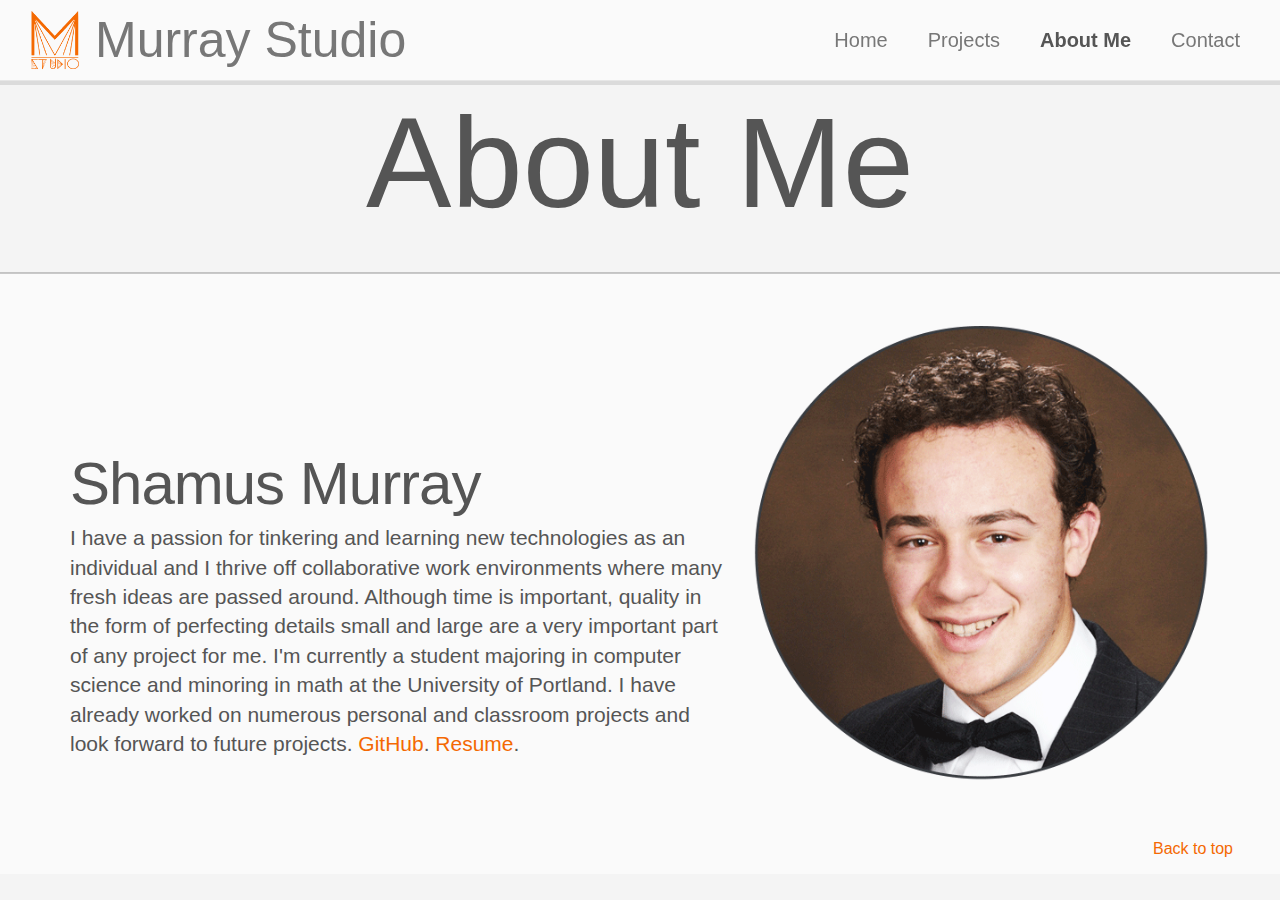
==== about.html @ 458ed81b "Moving exisitng repo to a GitHub pages repo for web hosting." ====
<!DOCTYPE html>
<html lang="en">

<head>
    <meta charset="utf-8">
    <meta http-equiv="X-UA-Compatible" content="IE=edge">
    <meta name="viewport" content="width=device-width, initial-scale=1">
    <title>Murray Studio</title>
    <meta name="description" content="Projects Page for Murray Studio">
    <link rel="icon" href="http://i.imgur.com/5ZNOCCD.png">

    <!-- Bootstrap -->
    <link href="css/bootstrap.min.css" rel="stylesheet">
    <link rel="stylesheet" href="css/animations.css">
    <link rel="stylesheet" href="about.css">
</head>

<body>

    <!-- Fixed navbar -->
    <nav class="navbar navbar-default navbar-fixed-top">
        <div id="nav" class="container">
            <div class="navbar-header">
                <button type="button" class="navbar-toggle collapsed" data-toggle="collapse" data-target="#navbar" aria-expanded="false" aria-controls="navbar">
                    <span class="sr-only">Toggle navigation</span>
                    <span class="icon-bar"></span>
                    <span class="icon-bar"></span>
                    <span class="icon-bar"></span>
                </button>
                <div class="header-container">
                    <a class="navbar-brand" href="#">Murray Studio</a>
                    <img class="logo" src="images/logo.png" alt="Logo" height="60" width="60">
                </div>
            </div>
            <!-- responsive nav bar collaspe -->
            <div id="navbar" class="navbar-collapse collapse">
                <ul id="link-container" class="nav navbar-nav navbar-right">
                    <li><a href="index.html">Home</a>
                    </li>
                    <li><a href="projects.html">Projects</a>
                    </li>
                    <li class="active"><a href="about.html">About Me</a>
                    </li>
                    <li><a href="contact.html">Contact</a>
                    </li>
                </ul>
            </div>
        </div>
    </nav>

    <section id="title">
        <div id="title-container" class="container marketing">
            <h1>About Me</h1>
        </div>
    </section>

    <section id="row-1">

        <!-- START THE FEATURETTES -->

        <!-- Wrap the rest of the page in another container to center all the content. -->
        <div class="container marketing">


            <div id="first-row" class="row featurette">
                <div class="col-md-7">
                    <a class="featurette-heading" href="https://github.com/shamu11/Story-Studio-Pro">Shamus Murray</a>
                    <p class="lead">I have a passion for tinkering and learning new technologies as an individual and I thrive off collaborative work environments where many fresh ideas are passed around. Although time is important, quality in the form of perfecting details small and large are a very important part of any project for me. I'm currently a student majoring in computer science and minoring in math at the University of Portland. I have already worked on numerous personal and classroom projects and look forward to future projects. <a href="https://github.com/shamu11" id="gallery-button-story-studio">GitHub</a>. <a href="https://docs.google.com/document/d/1M94j6Iph8JdWUW4YG8Iljy0cGrFSrN8smd1T7LzxVuU/edit?usp=sharing" id="youtube-video-story-studio">Resume</a>.
                    </p>
                </div>
                <div class="col-md-5">
                    <div id="effect-1" class="effects clearfix">
                        <div id="first" class="image">
                            <div class="tossing">
                                <img class="featurette-image img-responsive center-block" src="images/shamuslogo.png" alt="Generic placeholder image">
                                <div class="overlay">
                                    <a href="https://docs.google.com/document/d/1M94j6Iph8JdWUW4YG8Iljy0cGrFSrN8smd1T7LzxVuU/edit?usp=sharing" class="expand">Resume</a>
                                    <a class="close-overlay hidden">x</a>
                                </div>
                            </div>
                        </div>
                    </div>
                </div>
            </div>
        </div>

    </section>

    <!-- /END THE FEATURETTES -->

    <!-- FOOTER -->
    <footer class="footer">
        <div class="container">
            <p class="pull-right"><a href="#">Back to top</a>
            </p>
        </div>
    </footer>

    <script src="https://ajax.googleapis.com/ajax/libs/jquery/1.11.2/jquery.min.js"></script>
    <script src="js/bootstrap.min.js"></script>
    <script src="about.js"></script>
</body>


</html>
---- css/animations.css ----
/*
==============================================
CSS3 ANIMATION CHEAT SHEET
==============================================

Made by Justin Aguilar

www.justinaguilar.com/animations/

Questions, comments, concerns, love letters:
justin@justinaguilar.com
==============================================
*/
/*
==============================================
slideDown
==============================================
*/

.slideDown {
    animation-name: slideDown;
    -webkit-animation-name: slideDown;
    animation-duration: 1s;
    -webkit-animation-duration: 1s;
    animation-timing-function: ease;
    -webkit-animation-timing-function: ease;
    visibility: visible !important;
}

@keyframes slideDown {
    0% {
        transform: translateY(-100%);
    }
    50% {
        transform: translateY(8%);
    }
    65% {
        transform: translateY(-4%);
    }
    80% {
        transform: translateY(4%);
    }
    95% {
        transform: translateY(-2%);
    }
    100% {
        transform: translateY(0%);
    }
}

@-webkit-keyframes slideDown {
    0% {
        -webkit-transform: translateY(-100%);
    }
    50% {
        -webkit-transform: translateY(8%);
    }
    65% {
        -webkit-transform: translateY(-4%);
    }
    80% {
        -webkit-transform: translateY(4%);
    }
    95% {
        -webkit-transform: translateY(-2%);
    }
    100% {
        -webkit-transform: translateY(0%);
    }
}
/* Slide Down Exit Animation
-------------------------------------------------- */

.slideDownEdit {
    animation-name: slideDown;
    -webkit-animation-name: slideDown;
    animation-duration: 1s;
    -webkit-animation-duration: 1s;
    animation-timing-function: ease;
    -webkit-animation-timing-function: ease;
    visibility: hidden !important;
}

@keyframes slideDown {
    0% {
        transform: translateY(-100%);
    }
    50% {
        transform: translateY(8%);
    }
    65% {
        transform: translateY(-4%);
    }
    80% {
        transform: translateY(4%);
    }
    95% {
        transform: translateY(-2%);
    }
    100% {
        transform: translateY(0%);
    }
}

@-webkit-keyframes slideDown {
    0% {
        -webkit-transform: translateY(0%);
    }
    100% {
        -webkit-transform: translateY(500%);
        visibility: hidden;
    }
}
/*
==============================================
slideUp
==============================================
*/

.slideUp {
    animation-name: slideUp;
    -webkit-animation-name: slideUp;
    animation-duration: 1s;
    -webkit-animation-duration: 1s;
    animation-timing-function: ease;
    -webkit-animation-timing-function: ease;
    visibility: visible !important;
}

@keyframes slideUp {
    0% {
        transform: translateY(100%);
    }
    50% {
        transform: translateY(-8%);
    }
    65% {
        transform: translateY(4%);
    }
    80% {
        transform: translateY(-4%);
    }
    95% {
        transform: translateY(2%);
    }
    100% {
        transform: translateY(0%);
    }
}

@-webkit-keyframes slideUp {
    0% {
        -webkit-transform: translateY(100%);
    }
    50% {
        -webkit-transform: translateY(-8%);
    }
    65% {
        -webkit-transform: translateY(4%);
    }
    80% {
        -webkit-transform: translateY(-4%);
    }
    95% {
        -webkit-transform: translateY(2%);
    }
    100% {
        -webkit-transform: translateY(0%);
    }
}
/*
==============================================
slideUp2
==============================================
*/

.slideUp2 {
    animation-name: slideUp2;
    -webkit-animation-name: slideUp2;
    animation-duration: 1s;
    -webkit-animation-duration: 1s;
    animation-timing-function: ease;
    -webkit-animation-timing-function: ease;
    visibility: visible !important;
}

@keyframes slideUp2 {
    0% {
        transform: translateY(100%);
    }
    50% {
        transform: translateY(-8%);
    }
    65% {
        transform: translateY(4%);
    }
    80% {
        transform: translateY(-4%);
    }
    95% {
        transform: translateY(2%);
    }
    100% {
        transform: translateY(0%);
    }
}

@-webkit-keyframes slideUp2 {
    0% {
        -webkit-transform: translateY(100%);
    }
    50% {
        -webkit-transform: translateY(-8%);
    }
    65% {
        -webkit-transform: translateY(4%);
    }
    80% {
        -webkit-transform: translateY(-4%);
    }
    95% {
        -webkit-transform: translateY(2%);
    }
    100% {
        -webkit-transform: translateY(0%);
    }
}
/*
==============================================
slideLeft
==============================================
*/

.slideLeft {
    animation-name: slideLeft;
    -webkit-animation-name: slideLeft;
    animation-duration: 1s;
    -webkit-animation-duration: 1s;
    animation-timing-function: ease-in-out;
    -webkit-animation-timing-function: ease-in-out;
    visibility: visible !important;
}

@keyframes slideLeft {
    0% {
        transform: translateX(150%);
    }
    50% {
        transform: translateX(-8%);
    }
    65% {
        transform: translateX(4%);
    }
    80% {
        transform: translateX(-4%);
    }
    95% {
        transform: translateX(2%);
    }
    100% {
        transform: translateX(0%);
    }
}

@-webkit-keyframes slideLeft {
    0% {
        -webkit-transform: translateX(150%);
    }
    50% {
        -webkit-transform: translateX(-8%);
    }
    65% {
        -webkit-transform: translateX(4%);
    }
    80% {
        -webkit-transform: translateX(-4%);
    }
    95% {
        -webkit-transform: translateX(2%);
    }
    100% {
        -webkit-transform: translateX(0%);
    }
}
/*
==============================================
slideRight
==============================================
*/

.slideRight {
    animation-name: slideRight;
    -webkit-animation-name: slideRight;
    animation-duration: 1s;
    -webkit-animation-duration: 1s;
    animation-timing-function: ease-in-out;
    -webkit-animation-timing-function: ease-in-out;
    visibility: visible !important;
}

@keyframes slideRight {
    0% {
        transform: translateX(-150%);
    }
    50% {
        transform: translateX(8%);
    }
    65% {
        transform: translateX(-4%);
    }
    80% {
        transform: translateX(4%);
    }
    95% {
        transform: translateX(-2%);
    }
    100% {
        transform: translateX(0%);
    }
}

@-webkit-keyframes slideRight {
    0% {
        -webkit-transform: translateX(-150%);
    }
    50% {
        -webkit-transform: translateX(8%);
    }
    65% {
        -webkit-transform: translateX(-4%);
    }
    80% {
        -webkit-transform: translateX(4%);
    }
    95% {
        -webkit-transform: translateX(-2%);
    }
    100% {
        -webkit-transform: translateX(0%);
    }
}
/*
==============================================
slideExpandUp
==============================================
*/

.slideExpandUp {
    animation-name: slideExpandUp;
    -webkit-animation-name: slideExpandUp;
    animation-duration: 1.6s;
    -webkit-animation-duration: 1.6s;
    animation-timing-function: ease-out;
    -webkit-animation-timing-function: ease -out;
    visibility: visible !important;
}

@keyframes slideExpandUp {
    0% {
        transform: translateY(100%) scaleX(0.5);
    }
    30% {
        transform: translateY(-8%) scaleX(0.5);
    }
    40% {
        transform: translateY(2%) scaleX(0.5);
    }
    50% {
        transform: translateY(0%) scaleX(1.1);
    }
    60% {
        transform: translateY(0%) scaleX(0.9);
    }
    70% {
        transform: translateY(0%) scaleX(1.05);
    }
    80% {
        transform: translateY(0%) scaleX(0.95);
    }
    90% {
        transform: translateY(0%) scaleX(1.02);
    }
    100% {
        transform: translateY(0%) scaleX(1);
    }
}

@-webkit-keyframes slideExpandUp {
    0% {
        -webkit-transform: translateY(100%) scaleX(0.5);
    }
    30% {
        -webkit-transform: translateY(-8%) scaleX(0.5);
    }
    40% {
        -webkit-transform: translateY(2%) scaleX(0.5);
    }
    50% {
        -webkit-transform: translateY(0%) scaleX(1.1);
    }
    60% {
        -webkit-transform: translateY(0%) scaleX(0.9);
    }
    70% {
        -webkit-transform: translateY(0%) scaleX(1.05);
    }
    80% {
        -webkit-transform: translateY(0%) scaleX(0.95);
    }
    90% {
        -webkit-transform: translateY(0%) scaleX(1.02);
    }
    100% {
        -webkit-transform: translateY(0%) scaleX(1);
    }
}
/*
==============================================
expandUp
==============================================
*/

.expandUp {
    animation-name: expandUp;
    -webkit-animation-name: expandUp;
    animation-duration: 0.7s;
    -webkit-animation-duration: 0.7s;
    animation-timing-function: ease;
    -webkit-animation-timing-function: ease;
    visibility: visible !important;
}

@keyframes expandUp {
    0% {
        transform: translateY(100%) scale(0.6) scaleY(0.5);
    }
    60% {
        transform: translateY(-7%) scaleY(1.12);
    }
    75% {
        transform: translateY(3%);
    }
    100% {
        transform: translateY(0%) scale(1) scaleY(1);
    }
}

@-webkit-keyframes expandUp {
    0% {
        -webkit-transform: translateY(100%) scale(0.6) scaleY(0.5);
    }
    60% {
        -webkit-transform: translateY(-7%) scaleY(1.12);
    }
    75% {
        -webkit-transform: translateY(3%);
    }
    100% {
        -webkit-transform: translateY(0%) scale(1) scaleY(1);
    }
}
/*
==============================================
fadeIn
==============================================
*/

.fadeIn {
    animation-name: fadeIn;
    -webkit-animation-name: fadeIn;
    animation-duration: 1.5s;
    -webkit-animation-duration: 1.5s;
    animation-timing-function: ease-in-out;
    -webkit-animation-timing-function: ease-in-out;
    visibility: visible !important;
}

@keyframes fadeIn {
    0% {
        transform: scale(0);
        opacity: 0.0;
    }
    60% {
        transform: scale(1.1);
    }
    80% {
        transform: scale(0.9);
        opacity: 1;
    }
    100% {
        transform: scale(1);
        opacity: 1;
    }
}

@-webkit-keyframes fadeIn {
    0% {
        -webkit-transform: scale(0);
        opacity: 0.0;
    }
    60% {
        -webkit-transform: scale(1.1);
    }
    80% {
        -webkit-transform: scale(0.9);
        opacity: 1;
    }
    100% {
        -webkit-transform: scale(1);
        opacity: 1;
    }
}
/*
==============================================
expandOpen
==============================================
*/

.expandOpen {
    animation-name: expandOpen;
    -webkit-animation-name: expandOpen;
    animation-duration: 1.2s;
    -webkit-animation-duration: 1.2s;
    animation-timing-function: ease-out;
    -webkit-animation-timing-function: ease-out;
    visibility: visible !important;
}

@keyframes expandOpen {
    0% {
        transform: scale(1.8);
    }
    50% {
        transform: scale(0.95);
    }
    80% {
        transform: scale(1.05);
    }
    90% {
        transform: scale(0.98);
    }
    100% {
        transform: scale(1);
    }
}

@-webkit-keyframes expandOpen {
    0% {
        -webkit-transform: scale(1.8);
    }
    50% {
        -webkit-transform: scale(0.95);
    }
    80% {
        -webkit-transform: scale(1.05);
    }
    90% {
        -webkit-transform: scale(0.98);
    }
    100% {
        -webkit-transform: scale(1);
    }
}
/*
==============================================
expandOpenEdit
==============================================
*/

.expandOpenEdit {
    animation-name: expandOpenEdit;
    -webkit-animation-name: expandOpenEdit;
    animation-duration: 1.0s;
    -webkit-animation-duration: 1.0s;
    animation-timing-function: ease-out;
    -webkit-animation-timing-function: ease-out;
    visibility: visible !important;
}

@keyframes expandOpenEdit {
    0% {
        transform: scale(1.4);
        opacity: .1;
    }
    100% {
        transform: scale(1);
        opacity: 1;
    }
}

@-webkit-keyframes expandOpenEdit {
    0% {
        -webkit-transform: scale(1.5);
        opacity: .1;
    }
    100% {
        -webkit-transform: scale(1);
        opacity: 1;
    }
}
/*
==============================================
bigEntrance
==============================================
*/

.bigEntrance {
    animation-name: bigEntrance;
    -webkit-animation-name: bigEntrance;
    animation-duration: 1.6s;
    -webkit-animation-duration: 1.6s;
    animation-timing-function: ease-out;
    -webkit-animation-timing-function: ease-out;
    visibility: visible !important;
}

@keyframes bigEntrance {
    0% {
        transform: scale(0.3) rotate(6deg) translateX(-30%) translateY(30%);
        opacity: 0.2;
    }
    30% {
        transform: scale(1.03) rotate(-2deg) translateX(2%) translateY(-2%);
        opacity: 1;
    }
    45% {
        transform: scale(0.98) rotate(1deg) translateX(0%) translateY(0%);
        opacity: 1;
    }
    60% {
        transform: scale(1.01) rotate(-1deg) translateX(0%) translateY(0%);
        opacity: 1;
    }
    75% {
        transform: scale(0.99) rotate(1deg) translateX(0%) translateY(0%);
        opacity: 1;
    }
    90% {
        transform: scale(1.01) rotate(0deg) translateX(0%) translateY(0%);
        opacity: 1;
    }
    100% {
        transform: scale(1) rotate(0deg) translateX(0%) translateY(0%);
        opacity: 1;
    }
}

@-webkit-keyframes bigEntrance {
    0% {
        -webkit-transform: scale(0.3) rotate(6deg) translateX(-30%) translateY(30%);
        opacity: 0.2;
    }
    30% {
        -webkit-transform: scale(1.03) rotate(-2deg) translateX(2%) translateY(-2%);
        opacity: 1;
    }
    45% {
        -webkit-transform: scale(0.98) rotate(1deg) translateX(0%) translateY(0%);
        opacity: 1;
    }
    60% {
        -webkit-transform: scale(1.01) rotate(-1deg) translateX(0%) translateY(0%);
        opacity: 1;
    }
    75% {
        -webkit-transform: scale(0.99) rotate(1deg) translateX(0%) translateY(0%);
        opacity: 1;
    }
    90% {
        -webkit-transform: scale(1.01) rotate(0deg) translateX(0%) translateY(0%);
        opacity: 1;
    }
    100% {
        -webkit-transform: scale(1) rotate(0deg) translateX(0%) translateY(0%);
        opacity: 1;
    }
}
/*
==============================================
hatch
==============================================
*/

.hatch {
    animation-name: hatch;
    -webkit-animation-name: hatch;
    animation-duration: 2s;
    -webkit-animation-duration: 2s;
    animation-timing-function: ease-in-out;
    -webkit-animation-timing-function: ease-in-out;
    transform-origin: 50% 100%;
    -ms-transform-origin: 50% 100%;
    -webkit-transform-origin: 50% 100%;
    visibility: visible !important;
}

@keyframes hatch {
    0% {
        transform: rotate(0deg) scaleY(0.6);
    }
    20% {
        transform: rotate(-2deg) scaleY(1.05);
    }
    35% {
        transform: rotate(2deg) scaleY(1);
    }
    50% {
        transform: rotate(-2deg);
    }
    65% {
        transform: rotate(1deg);
    }
    80% {
        transform: rotate(-1deg);
    }
    100% {
        transform: rotate(0deg);
    }
}

@-webkit-keyframes hatch {
    0% {
        -webkit-transform: rotate(0deg) scaleY(0.6);
    }
    20% {
        -webkit-transform: rotate(-2deg) scaleY(1.05);
    }
    35% {
        -webkit-transform: rotate(2deg) scaleY(1);
    }
    50% {
        -webkit-transform: rotate(-2deg);
    }
    65% {
        -webkit-transform: rotate(1deg);
    }
    80% {
        -webkit-transform: rotate(-1deg);
    }
    100% {
        -webkit-transform: rotate(0deg);
    }
}
/*
==============================================
bounce
==============================================
*/

.bounce {
    animation-name: bounce;
    -webkit-animation-name: bounce;
    animation-duration: 1.6s;
    -webkit-animation-duration: 1.6s;
    animation-timing-function: ease;
    -webkit-animation-timing-function: ease;
    transform-origin: 50% 100%;
    -ms-transform-origin: 50% 100%;
    -webkit-transform-origin: 50% 100%;
}

@keyframes bounce {
    0% {
        transform: translateY(0%) scaleY(0.6);
    }
    60% {
        transform: translateY(-100%) scaleY(1.1);
    }
    70% {
        transform: translateY(0%) scaleY(0.95) scaleX(1.05);
    }
    80% {
        transform: translateY(0%) scaleY(1.05) scaleX(1);
    }
    90% {
        transform: translateY(0%) scaleY(0.95) scaleX(1);
    }
    100% {
        transform: translateY(0%) scaleY(1) scaleX(1);
    }
}

@-webkit-keyframes bounce {
    0% {
        -webkit-transform: translateY(0%) scaleY(0.6);
    }
    60% {
        -webkit-transform: translateY(-100%) scaleY(1.1);
    }
    70% {
        -webkit-transform: translateY(0%) scaleY(0.95) scaleX(1.05);
    }
    80% {
        -webkit-transform: translateY(0%) scaleY(1.05) scaleX(1);
    }
    90% {
        -webkit-transform: translateY(0%) scaleY(0.95) scaleX(1);
    }
    100% {
        -webkit-transform: translateY(0%) scaleY(1) scaleX(1);
    }
}
/*
==============================================
pulse
==============================================
*/

.pulse {
    animation-name: pulse;
    -webkit-animation-name: pulse;
    animation-duration: 1.5s;
    -webkit-animation-duration: 1.5s;
    animation-iteration-count: infinite;
    -webkit-animation-iteration-count: infinite;
}

@keyframes pulse {
    0% {
        transform: scale(0.9);
        opacity: 0.7;
    }
    50% {
        transform: scale(1);
        opacity: 1;
    }
    100% {
        transform: scale(0.9);
        opacity: 0.7;
    }
}

@-webkit-keyframes pulse {
    0% {
        -webkit-transform: scale(0.95);
        opacity: 0.7;
    }
    50% {
        -webkit-transform: scale(1);
        opacity: 1;
    }
    100% {
        -webkit-transform: scale(0.95);
        opacity: 0.7;
    }
}
/*
==============================================
floating
==============================================
*/

.floating {
    animation-name: floating;
    -webkit-animation-name: floating;
    animation-duration: 1.5s;
    -webkit-animation-duration: 1.5s;
    animation-iteration-count: infinite;
    -webkit-animation-iteration-count: infinite;
}

@keyframes floating {
    0% {
        transform: translateY(0%);
    }
    50% {
        transform: translateY(8%);
    }
    100% {
        transform: translateY(0%);
    }
}

@-webkit-keyframes floating {
    0% {
        -webkit-transform: translateY(0%);
    }
    50% {
        -webkit-transform: translateY(8%);
    }
    100% {
        -webkit-transform: translateY(0%);
    }
}
/*
==============================================
tossing
==============================================
*/

.tossing {
    animation-name: tossing;
    -webkit-animation-name: tossing;
    animation-duration: 2.5s;
    -webkit-animation-duration: 2.5s;
    animation-iteration-count: infinite;
    -webkit-animation-iteration-count: infinite;
}

@keyframes tossing {
    0% {
        transform: rotate(-2deg);
    }
    50% {
        transform: rotate(2deg);
    }
    100% {
        transform: rotate(-2deg);
    }
}

@-webkit-keyframes tossing {
    0% {
        -webkit-transform: rotate(-2deg);
    }
    50% {
        -webkit-transform: rotate(2deg);
    }
    100% {
        -webkit-transform: rotate(-2deg);
    }
}
/*
==============================================
pullUp
==============================================
*/

.pullUp {
    animation-name: pullUp;
    -webkit-animation-name: pullUp;
    animation-duration: 1.1s;
    -webkit-animation-duration: 1.1s;
    animation-timing-function: ease-out;
    -webkit-animation-timing-function: ease-out;
    transform-origin: 50% 100%;
    -ms-transform-origin: 50% 100%;
    -webkit-transform-origin: 50% 100%;
}

@keyframes pullUp {
    0% {
        transform: scaleY(0.1);
    }
    40% {
        transform: scaleY(1.02);
    }
    60% {
        transform: scaleY(0.98);
    }
    80% {
        transform: scaleY(1.01);
    }
    100% {
        transform: scaleY(0.98);
    }
    80% {
        transform: scaleY(1.01);
    }
    100% {
        transform: scaleY(1);
    }
}

@-webkit-keyframes pullUp {
    0% {
        -webkit-transform: scaleY(0.1);
    }
    40% {
        -webkit-transform: scaleY(1.02);
    }
    60% {
        -webkit-transform: scaleY(0.98);
    }
    80% {
        -webkit-transform: scaleY(1.01);
    }
    100% {
        -webkit-transform: scaleY(0.98);
    }
    80% {
        -webkit-transform: scaleY(1.01);
    }
    100% {
        -webkit-transform: scaleY(1);
    }
}
/*
==============================================
pullDown
==============================================
*/

.pullDown {
    animation-name: pullDown;
    -webkit-animation-name: pullDown;
    animation-duration: 1.1s;
    -webkit-animation-duration: 1.1s;
    animation-timing-function: ease-out;
    -webkit-animation-timing-function: ease-out;
    transform-origin: 50% 0%;
    -ms-transform-origin: 50% 0%;
    -webkit-transform-origin: 50% 0%;
}

@keyframes pullDown {
    0% {
        transform: scaleY(0.1);
    }
    40% {
        transform: scaleY(1.02);
    }
    60% {
        transform: scaleY(0.98);
    }
    80% {
        transform: scaleY(1.01);
    }
    100% {
        transform: scaleY(0.98);
    }
    80% {
        transform: scaleY(1.01);
    }
    100% {
        transform: scaleY(1);
    }
}

@-webkit-keyframes pullDown {
    0% {
        -webkit-transform: scaleY(0.1);
    }
    40% {
        -webkit-transform: scaleY(1.02);
    }
    60% {
        -webkit-transform: scaleY(0.98);
    }
    80% {
        -webkit-transform: scaleY(1.01);
    }
    100% {
        -webkit-transform: scaleY(0.98);
    }
    80% {
        -webkit-transform: scaleY(1.01);
    }
    100% {
        -webkit-transform: scaleY(1);
    }
}
/*
==============================================
stretchLeft
==============================================
*/

.stretchLeft {
    animation-name: stretchLeft;
    -webkit-animation-name: stretchLeft;
    animation-duration: 1.5s;
    -webkit-animation-duration: 1.5s;
    animation-timing-function: ease-out;
    -webkit-animation-timing-function: ease-out;
    transform-origin: 100% 0%;
    -ms-transform-origin: 100% 0%;
    -webkit-transform-origin: 100% 0%;
}

@keyframes stretchLeft {
    0% {
        transform: scaleX(0.3);
    }
    40% {
        transform: scaleX(1.02);
    }
    60% {
        transform: scaleX(0.98);
    }
    80% {
        transform: scaleX(1.01);
    }
    100% {
        transform: scaleX(0.98);
    }
    80% {
        transform: scaleX(1.01);
    }
    100% {
        transform: scaleX(1);
    }
}

@-webkit-keyframes stretchLeft {
    0% {
        -webkit-transform: scaleX(0.3);
    }
    40% {
        -webkit-transform: scaleX(1.02);
    }
    60% {
        -webkit-transform: scaleX(0.98);
    }
    80% {
        -webkit-transform: scaleX(1.01);
    }
    100% {
        -webkit-transform: scaleX(0.98);
    }
    80% {
        -webkit-transform: scaleX(1.01);
    }
    100% {
        -webkit-transform: scaleX(1);
    }
}
/*
==============================================
stretchRight
==============================================
*/

.stretchRight {
    animation-name: stretchRight;
    -webkit-animation-name: stretchRight;
    animation-duration: 1.5s;
    -webkit-animation-duration: 1.5s;
    animation-timing-function: ease-out;
    -webkit-animation-timing-function: ease-out;
    transform-origin: 0% 0%;
    -ms-transform-origin: 0% 0%;
    -webkit-transform-origin: 0% 0%;
}

@keyframes stretchRight {
    0% {
        transform: scaleX(0.3);
    }
    40% {
        transform: scaleX(1.02);
    }
    60% {
        transform: scaleX(0.98);
    }
    80% {
        transform: scaleX(1.01);
    }
    100% {
        transform: scaleX(0.98);
    }
    80% {
        transform: scaleX(1.01);
    }
    100% {
        transform: scaleX(1);
    }
}

@-webkit-keyframes stretchRight {
    0% {
        -webkit-transform: scaleX(0.3);
    }
    40% {
        -webkit-transform: scaleX(1.02);
    }
    60% {
        -webkit-transform: scaleX(0.98);
    }
    80% {
        -webkit-transform: scaleX(1.01);
    }
    100% {
        -webkit-transform: scaleX(0.98);
    }
    80% {
        -webkit-transform: scaleX(1.01);
    }
    100% {
        -webkit-transform: scaleX(1);
    }
}
---- about.css ----
body {
    background-color: #F4F4F4;
    font-family: 'Source Sans Pro', sans-serif;
    line-height: 30px;
    color: #555555;
    font-weight: 200;
    height: 100%;
}

.navbar {
    box-shadow: 0px 4px rgba(0, 0, 0, 0.1);
    background-color: #FAFAFA;
}

#nav.container {
    width: 100%;
}

#navbar a {
    font-size: 20px;
    margin-left: 10px;
    font-family: 'NovecentowideLightBold', 'Source Sans Pro', sans-serif;
}

#link-container {
    margin-right: 10px;
    margin-bottom: 10px;
    margin-top: 15px;
}

.navbar-brand {
    font-size: 50px;
    margin-bottom: 10px;
    margin-top: 15px;
    margin-right: 10px;
    font-family: 'NovecentowideLightBold', 'Source Sans Pro', sans-serif;
    float: right;
}

.logo {
    float: right;
    margin-bottom: 10px;
    margin-top: 10px;
    margin-left: 10px;
    margin-right: 10px;
}

.header-container {
    float: left;
}

button.navbar-toggle.collapsed {
    margin-bottom: 10px;
    margin-top: 25px;
}

button.navbar-toggle {
    margin-bottom: 10px;
    margin-top: 25px;
}

#navbar li.active a {
    background-color: transparent;
    font-weight: 600;
}

.navbar-default .navbar-brand:hover {
    color: #f46902 !important;
    -webkit-transition: color 0.2s ease;
    -moz-transition: color 0.2s ease;
    -ms-transition: color 0.2s ease;
    -o-transition: color 0.2s ease;
    transition: color 0.2s ease;
}

#navbar a:hover {
    color: #f46902 !important;
    -webkit-transition: color 0.2s ease;
    -moz-transition: color 0.2s ease;
    -ms-transition: color 0.2s ease;
    -o-transition: color 0.2s ease;
    transition: color 0.2s ease;
}
/* Title
-------------------------------------------------- */

#title {
    margin-top: 80px;
    text-align: center;
    height: auto;
    padding-bottom: 3%;
    padding-top: 1%;
    border-bottom: 1px solid rgba(0, 0, 0, .2);
    visibility: hidden;
}

#title h1 {
    display: inline;
    width: auto;
    height: 100%;
    font-size: 10vw;
    font-family: 'Source Sans Pro', sans-serif;
    font-weight: 300;
}

#title-container.container.marketing {
    height: auto;
}
/* Footer
-------------------------------------------------- */

.footer {
    background-color: #F4F4F4;
    bottom: 0;
    width: 100%;
    /* Set the fixed height of the footer here */
    
    height: auto;
}

.footer .container {
    width: 95%;
    height: auto;
}

.footer a {
    color: #f46902;
    font-size: 16px;
}

.footer .pull-right {
    color: #f46902;
    font-size: 16px;
    right: 5%;
}
/* Footer
-------------------------------------------------- */

.footer {
    background-color: #FAFAFA;
    bottom: 0;
    width: 100%;
    /* Set the fixed height of the footer here */
    
    height: auto;
}

.footer .container {
    width: 95%;
    height: auto;
}

.footer a {
    color: #f46902;
    font-size: 16px;
}

.footer .pull-right {
    color: #f46902;
    font-size: 16px;
    right: 5%;
}
/* Featurettes
------------------------- */

#row-1 {
    background-color: #FAFAFA;
    padding-bottom: 4%;
    padding-top: 4%;
    border-top: 1px solid rgba(0, 0, 0, .2);
}

.lead a {
    color: #f46902;
}

.lead a:visited {
    color: #f46902;
}

.effects .image {
    position: relative;
    width: 100%;
    overflow: hidden;
    visibility: hidden;
}

.effects {
    max-width: 500px;
    width: 100%;
    margin: auto;
}

.effects .image img {
    margin: 0;
    padding: 0;
    max-width: 100%;
    height: auto;
    width: auto;
}
/* ============================================================
  EFFECT 5 - ICON BORDER ANIMATE
============================================================ */

.overlay {
    top: 0;
    bottom: 0;
    left: 0;
    right: 0;
    opacity: 0;
}

.overlay a.expand {
    top: 0;
    bottom: 0;
    left: 0;
    right: 0;
    margin: auto;
    width: 100%;
    height: 100%;
    -webkit-border-radius: 500px;
    -moz-border-radius: 500px;
    -ms-border-radius: 500px;
    -o-border-radius: 500px;
    border-radius: 500px;
    -webkit-transition: all 0.5s;
    -moz-transition: all 0.5s;
    -o-transition: all 0.5s;
    transition: all 0.5s;
}

#effect-1 .overlay a.expand {
    top: 0;
    bottom: 0;
    left: 0;
    right: 0;
    margin: auto;
    width: 100%;
    height: 100%;
    -webkit-border-radius: 500px;
    -moz-border-radius: 500px;
    -ms-border-radius: 500px;
    -o-border-radius: 500px;
    border-radius: 500px;
    -webkit-transition: all 0.5s;
    -moz-transition: all 0.5s;
    -o-transition: all 0.5s;
    transition: all 0.5s;
}

.image:hover .overlay {
    opacity: 1;
}

#effect-1 .image:hover .overlay a.expand {
    width: 130px;
    height: 130px;
    -webkit-border-radius: 130px;
    -moz-border-radius: 130px;
    -ms-border-radius: 130px;
    -o-border-radius: 130px;
    border-radius: 130px;
}

.overlay {
    display: block;
    position: absolute;
    z-index: 20;
    background: rgba(0, 0, 0, 0.6);
    overflow: hidden;
    transition: all 0.5s;
}

#effect-1 .overlay {
    border-radius: 500px;
}

#effect-1 a.expand {
    display: block;
    position: absolute;
    z-index: 100;
    width: 90px;
    height: 90px;
    margin-top: 50px;
    border: solid 5px #fff;
    text-align: center;
    vertical-align: middle;
    color: #fff;
    line-height: 30px;
    padding-top: 39px;
    font-weight: 400;
    font-size: 24px;
}

a.close-overlay {
    display: block;
    position: absolute;
    top: 0;
    right: 0;
    z-index: 100;
    width: 45px;
    height: 45px;
    font-size: 20px;
    font-weight: 700;
    color: #fff;
    line-height: 45px;
    text-align: center;
    background-color: #000;
    cursor: pointer;
    border-radius: 500px;
}

a.close-overlay.hidden {
    display: none;
}
/* ============================================================
  featurette
============================================================ */

.featurette-divider {
    border: 1px solid #555555;
    opacity: .2;
    visibility: hidden;
    /* Space out the Bootstrap <hr> more */
}
/* Thin out the marketing headings */

.featurette-heading {
    font-weight: 300;
    line-height: 1.3;
    letter-spacing: -1px;
    margin-top: 120px;
    font-size: 60px;
    display: inline-block;
    color: #555555;
}

.featurette-heading:hover {
    font-weight: 350;
    text-decoration: none;
    color: #f46902
}

/* Responsive CSS
-------------------------------------------------- */

@media (max-width: 480px) {
    .navbar-brand {
        visibility: hidden;
        display: none;
    }
}

@media (max-width: 990px) {
    .featurette-heading {
        width: 100%;
        text-align: center;
        margin-top: 0px;
    }
    .lead {
        width: 100%;
        text-align: center;
    }
}
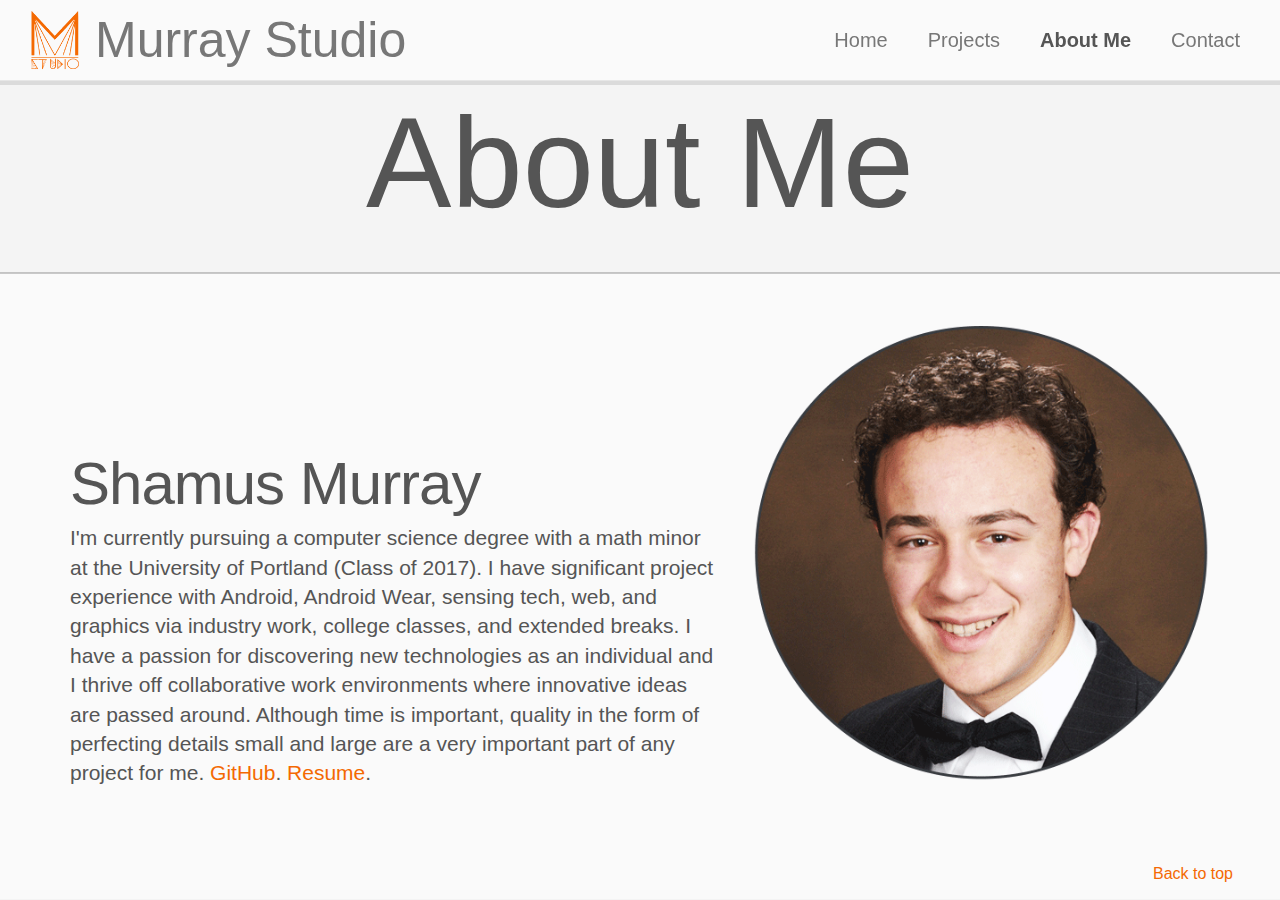
==== commit 44e1c9e7: "Updated Bio." ====
--- a/about.html
+++ b/about.html
@@ -65,7 +65,7 @@
             <div id="first-row" class="row featurette">
                 <div class="col-md-7">
                     <a class="featurette-heading" href="https://github.com/shamu11/Story-Studio-Pro">Shamus Murray</a>
-                    <p class="lead">I have a passion for tinkering and learning new technologies as an individual and I thrive off collaborative work environments where many fresh ideas are passed around. Although time is important, quality in the form of perfecting details small and large are a very important part of any project for me. I'm currently a student majoring in computer science and minoring in math at the University of Portland. I have already worked on numerous personal and classroom projects and look forward to future projects. <a href="https://github.com/shamu11" id="gallery-button-story-studio">GitHub</a>. <a href="https://docs.google.com/document/d/1M94j6Iph8JdWUW4YG8Iljy0cGrFSrN8smd1T7LzxVuU/edit?usp=sharing" id="youtube-video-story-studio">Resume</a>.
+                    <p class="lead">I'm currently pursuing a computer science degree with a math minor at the University of Portland (Class of 2017). I have significant project experience with Android, Android Wear, sensing tech, web, and graphics via industry work, college classes, and extended breaks. I have a passion for discovering new technologies as an individual and I thrive off collaborative work environments where innovative ideas are passed around. Although time is important, quality in the form of perfecting details small and large are a very important part of any project for me. <a href="https://github.com/MurrayStudio" id="gallery-button-story-studio">GitHub</a>. <a href="https://docs.google.com/document/d/1M94j6Iph8JdWUW4YG8Iljy0cGrFSrN8smd1T7LzxVuU/edit?usp=sharing" id="youtube-video-story-studio">Resume</a>.
                     </p>
                 </div>
                 <div class="col-md-5">
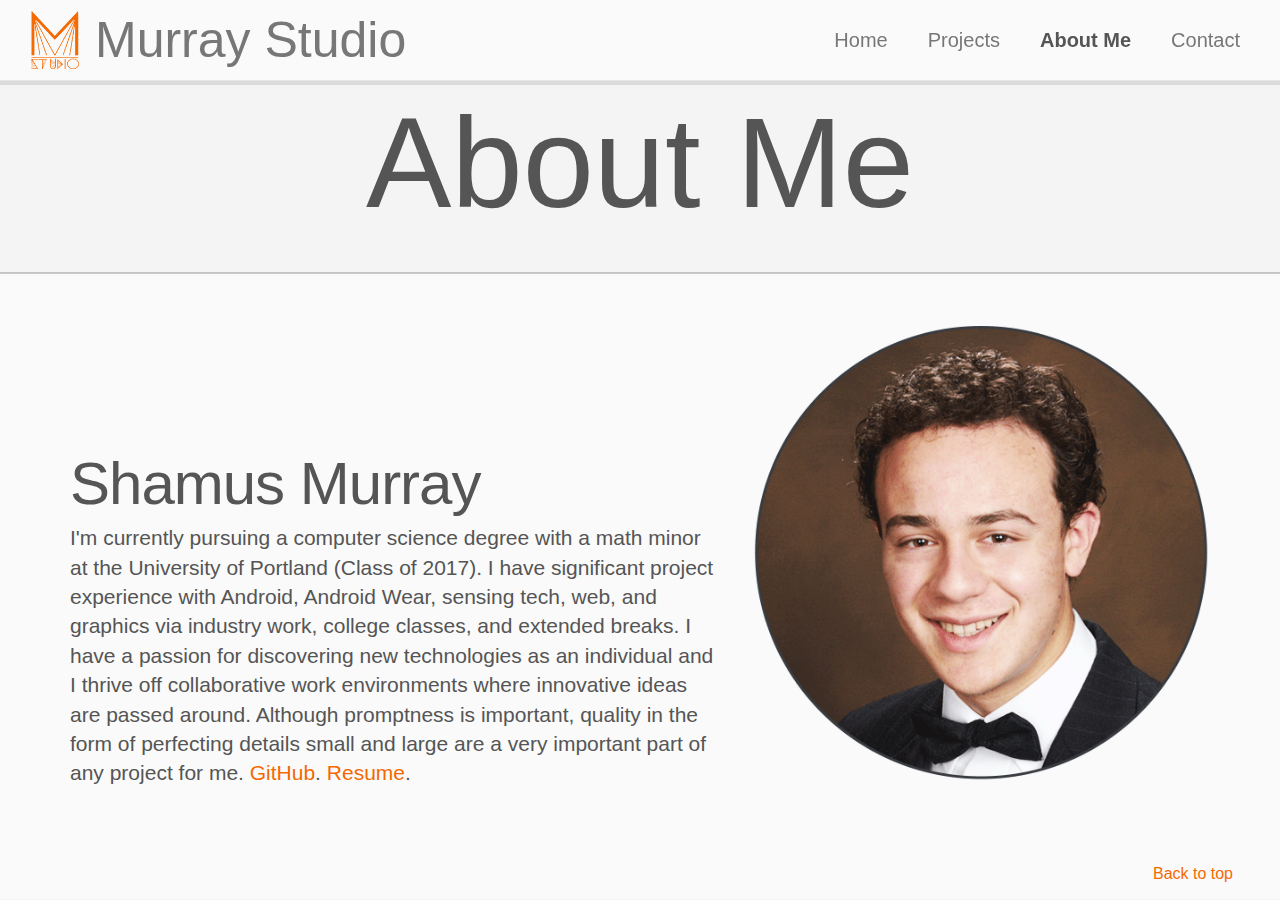
==== commit 240292c7: "Updated site with Reddit Client and CMB projects. Some minor cleanup changes elsewhere." ====
--- a/about.html
+++ b/about.html
@@ -65,7 +65,7 @@
             <div id="first-row" class="row featurette">
                 <div class="col-md-7">
                     <a class="featurette-heading" href="https://github.com/shamu11/Story-Studio-Pro">Shamus Murray</a>
-                    <p class="lead">I'm currently pursuing a computer science degree with a math minor at the University of Portland (Class of 2017). I have significant project experience with Android, Android Wear, sensing tech, web, and graphics via industry work, college classes, and extended breaks. I have a passion for discovering new technologies as an individual and I thrive off collaborative work environments where innovative ideas are passed around. Although time is important, quality in the form of perfecting details small and large are a very important part of any project for me. <a href="https://github.com/MurrayStudio" id="gallery-button-story-studio">GitHub</a>. <a href="https://docs.google.com/document/d/1M94j6Iph8JdWUW4YG8Iljy0cGrFSrN8smd1T7LzxVuU/edit?usp=sharing" id="youtube-video-story-studio">Resume</a>.
+                    <p class="lead">I'm currently pursuing a computer science degree with a math minor at the University of Portland (Class of 2017). I have significant project experience with Android, Android Wear, sensing tech, web, and graphics via industry work, college classes, and extended breaks. I have a passion for discovering new technologies as an individual and I thrive off collaborative work environments where innovative ideas are passed around. Although promptness is important, quality in the form of perfecting details small and large are a very important part of any project for me. <a href="https://github.com/MurrayStudio" id="gallery-button-story-studio">GitHub</a>. <a href="https://docs.google.com/document/d/1M94j6Iph8JdWUW4YG8Iljy0cGrFSrN8smd1T7LzxVuU/edit?usp=sharing" id="youtube-video-story-studio">Resume</a>.
                     </p>
                 </div>
                 <div class="col-md-5">
